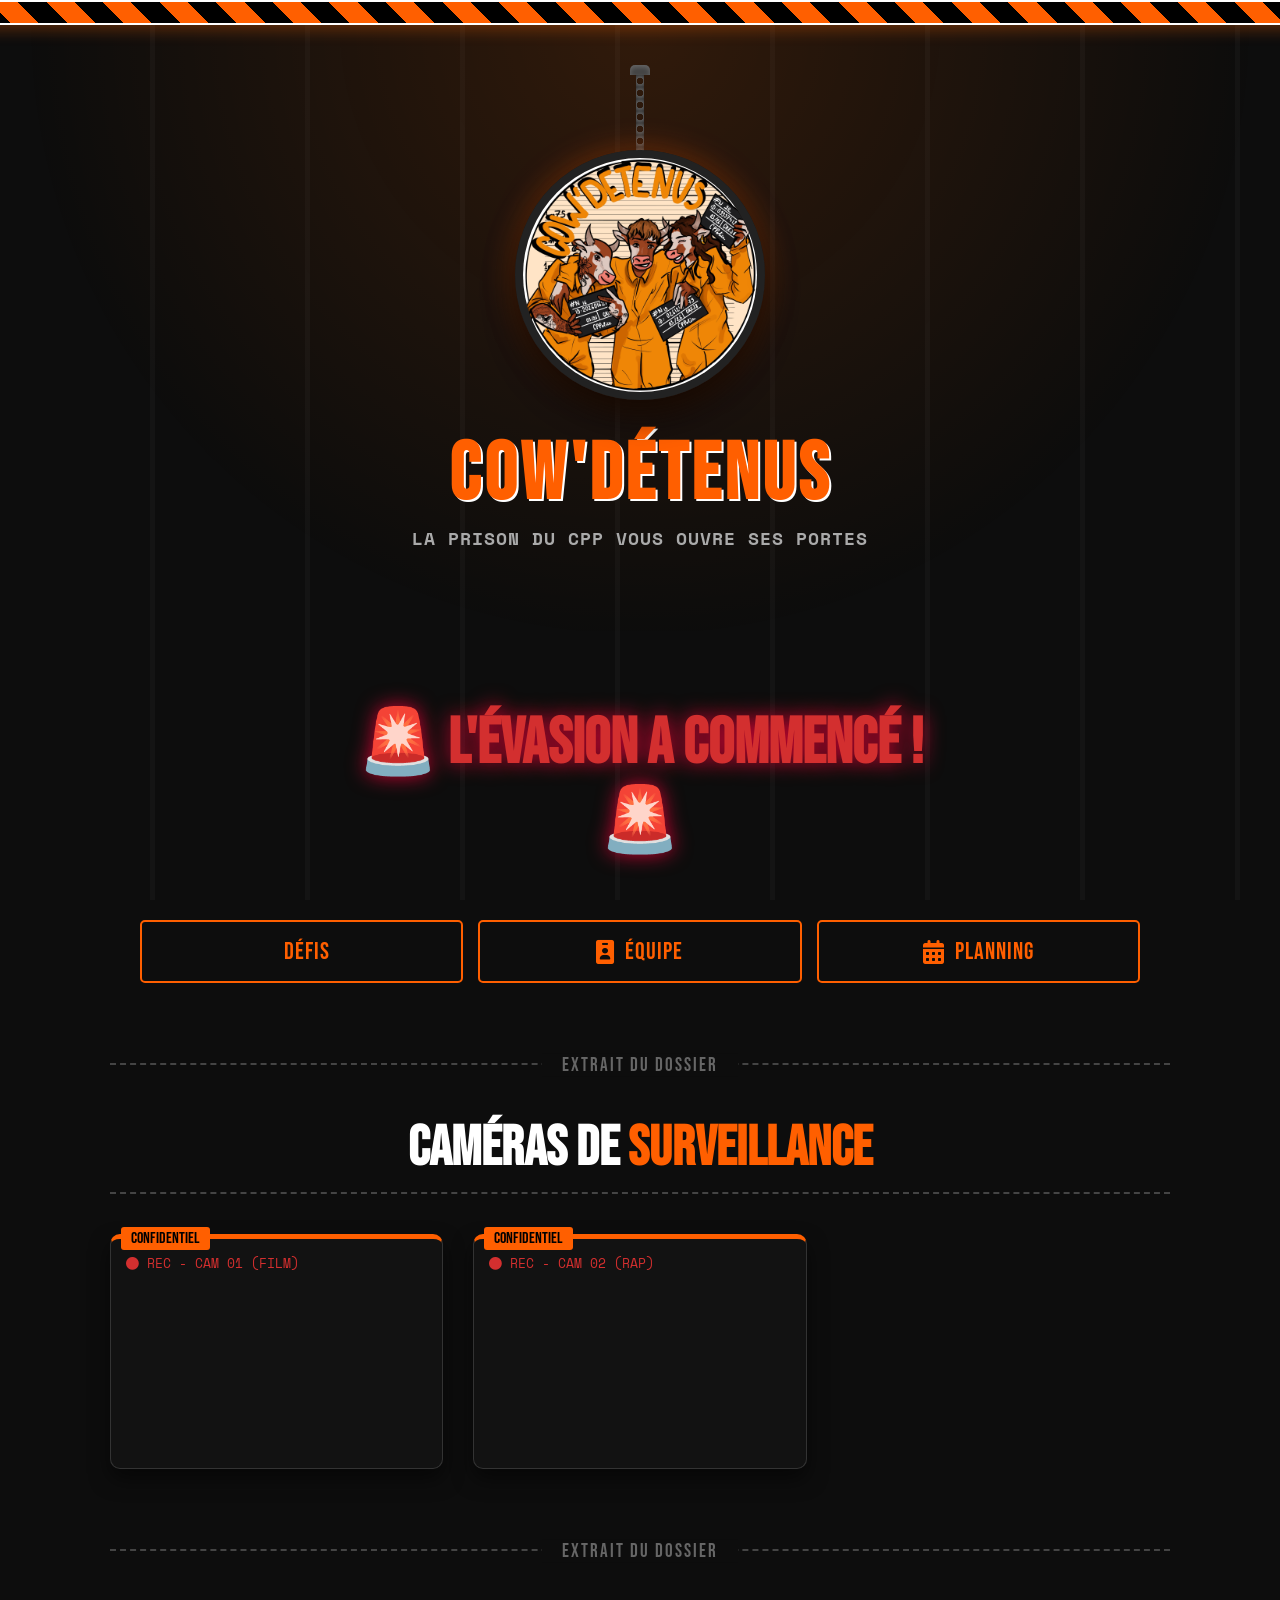
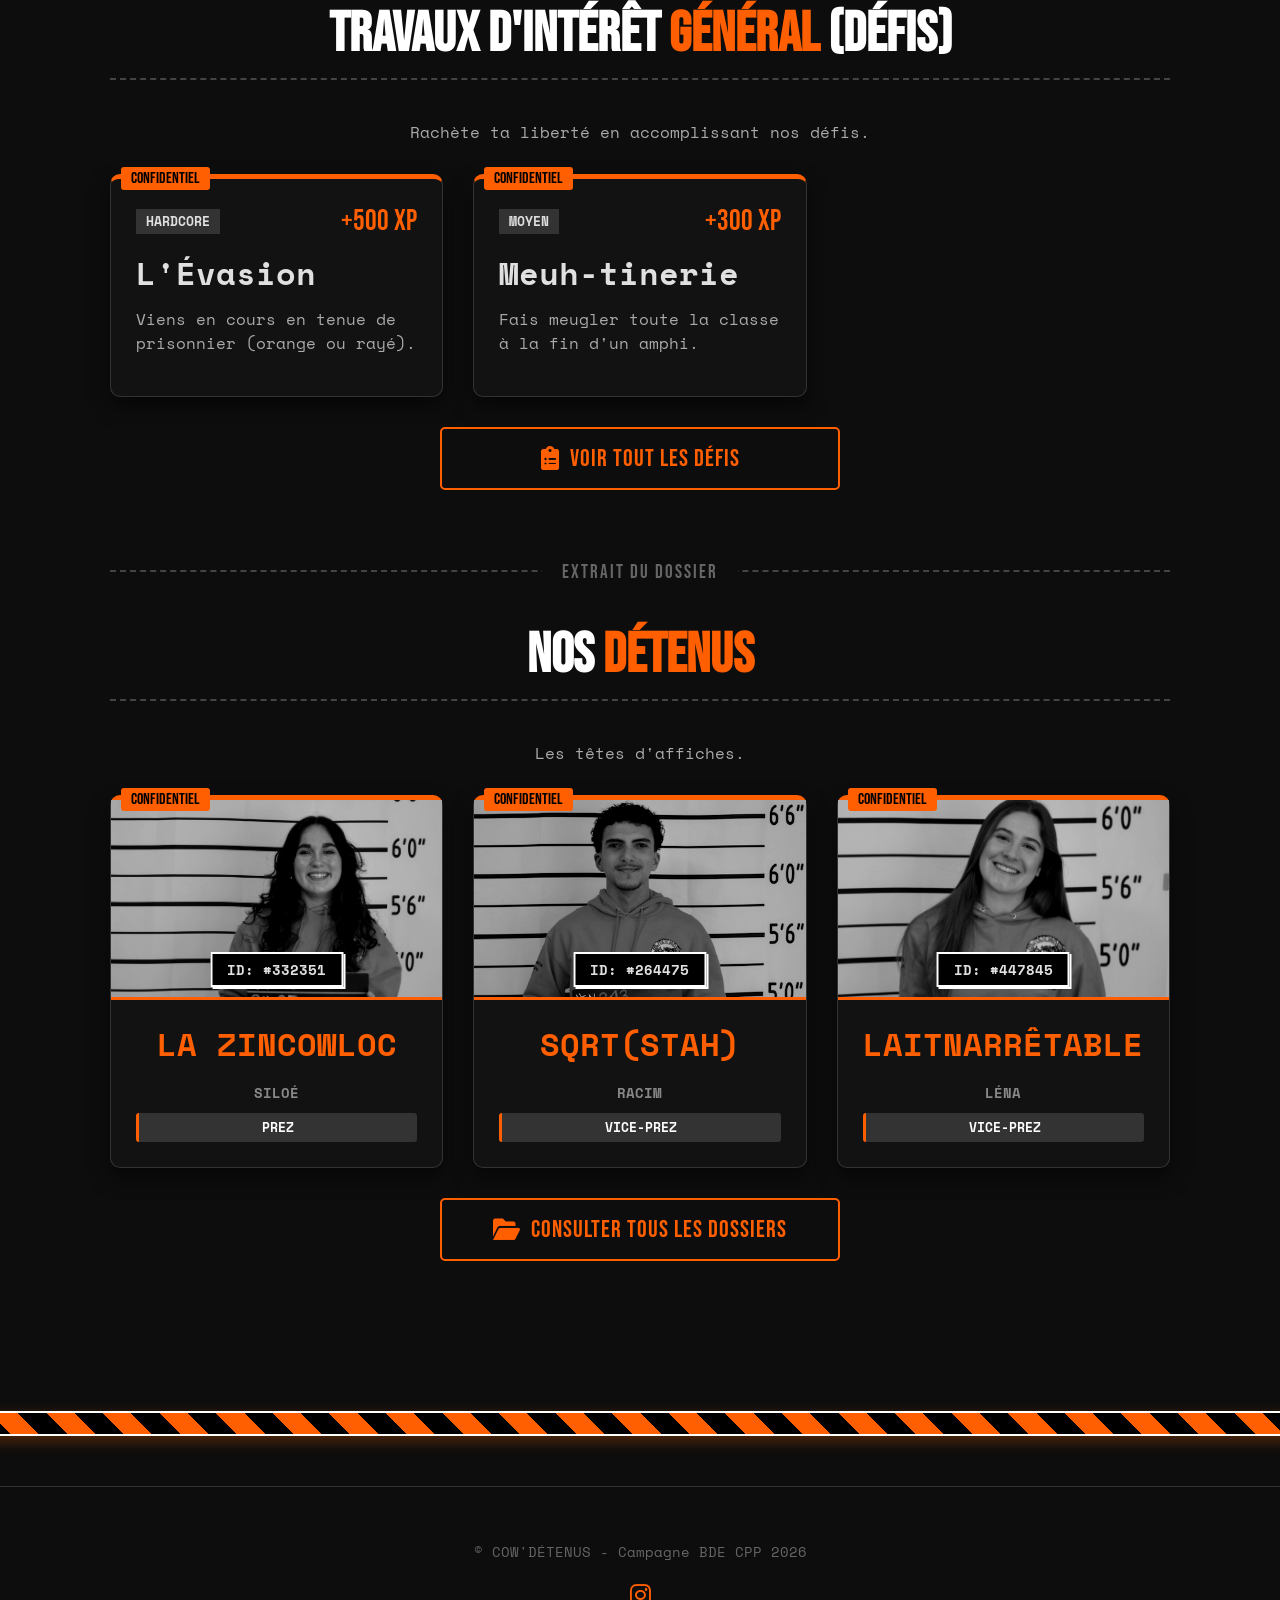
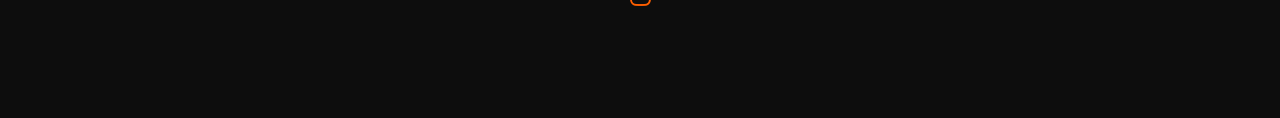
==== index.html @ 6e6df72a "init: first commit" ====
<!DOCTYPE html>
<html lang="fr">
<head>
    <meta charset="UTF-8">
    <meta name="viewport" content="width=device-width, initial-scale=1.0">
    <title>QCow'Détenus - QG Central</title>
    <link rel="stylesheet" href="style.css">
    <script src="donnees.js"></script>
    <link rel="stylesheet" href="https://cdnjs.cloudflare.com/ajax/libs/font-awesome/6.0.0/css/all.min.css">
    
    <style>
        /* CORRECTION : L'encadré et l'espacement */
        .section-preview { 
            margin: clamp(40px, 8vw, 80px) 0; 
            padding-top: 50px; /* Laisse de l'espace sous la bordure pour le titre */
            border-top: 2px dashed #444; 
            position: relative; 
        }
        .section-preview h2 {
            margin-top: 0; /* Empêche le titre de remonter sur le label */
        }
        .section-preview::before {
            content: "EXTRAIT DU DOSSIER"; 
            position: absolute; 
            top: 0;
            left: 50%; 
            transform: translate(-50%, -50%);
            background: var(--dark-bg); /* Utilise le fond global pour effacer la ligne derrière */
            padding: 0 20px; 
            color: #666;
            font-family: var(--font-title); 
            font-size: clamp(1rem, 3vw, 1.2rem); 
            letter-spacing: 2px; 
            white-space: nowrap;
            z-index: 5;
        }

        .btn-center { text-align: center; margin-top: 30px; }
        
        .mugshot-mini {
            height: 200px; position: relative; background-color: #222; overflow: hidden;
            background-image: repeating-linear-gradient(0deg, transparent, transparent 39px, #444 39px, #444 40px);
            border-bottom: 3px solid var(--prison-orange); margin: -25px -25px 20px -25px; width: calc(100% + 50px);
        }

        .countdown-container { 
            margin: 20px auto 50px auto; 
            max-width: 600px; 
            text-align: center; 
        }
        .countdown-title { 
            font-family: var(--font-title); 
            color: white; 
            font-size: clamp(1.5rem, 4vw, 2rem); 
            margin-bottom: 15px; 
            letter-spacing: 2px; 
        }
        .countdown-timer { 
            display: flex; 
            justify-content: center; 
            gap: clamp(10px, 3vw, 20px); 
            flex-wrap: wrap; 
        }
        .timer-block {
            background: var(--card-bg); 
            border: 2px dashed var(--prison-orange);
            border-radius: 5px; 
            padding: 15px; 
            min-width: clamp(70px, 15vw, 90px);
            box-shadow: 0 5px 15px rgba(0,0,0,0.8), inset 0 0 15px rgba(255, 95, 0, 0.1);
        }
        .timer-number { 
            font-family: var(--font-data); 
            font-weight: 700; 
            font-size: clamp(1.8rem, 5vw, 2.5rem); 
            color: var(--prison-orange); 
            display: block; 
            line-height: 1; 
            margin-bottom: 5px;
            text-shadow: 0 0 10px rgba(255, 95, 0, 0.5);
        }
        .timer-label { 
            font-size: 0.8rem; 
            color: #888; 
            text-transform: uppercase; 
            font-weight: bold; 
            font-family: var(--font-body); 
            letter-spacing: 1px;
        }
    </style>
</head>
<body>
    <div class="police-tape"></div>
    <header>
        <button id="burger-btn" class="burger-btn" onclick="toggleMenu()">
            <i class="fas fa-bars"></i>
        </button>

        <div class="pendulum-container">
            <div class="pendulum-chain"></div>
            <img src="assets/image0.jpeg" alt="Cow'Détenus" class="logo-img" onerror="this.src='https://via.placeholder.com/200x200/ff6600/000?text=COW'">
        </div>

        <h1>COW'DÉTENUS</h1>
        <p class="subtitle">La prison du CPP vous ouvre ses portes</p>
    </header>

    <nav id="mobile-menu" class="mobile-menu">
        <a href="defis.html" class="btn" onclick="toggleMenu()"><i class="fas fa-handcuffs"></i> Défis</a>
        <a href="equipage.html" class="btn" onclick="toggleMenu()"><i class="fas fa-id-badge"></i> La liste</a>
        <a href="planning.html" class="btn" onclick="toggleMenu()"><i class="fas fa-calendar-alt"></i> Planning</a>
    </nav>

    <div class="container">
        
        <div class="countdown-container">
            <div class="countdown-title">ÉVASION MINP PRÉVUE DANS :</div>
            <div class="countdown-timer" id="timer">
                <div class="timer-block">
                    <span class="timer-number" id="days">00</span>
                    <span class="timer-label">Jours</span>
                </div>
                <div class="timer-block">
                    <span class="timer-number" id="hours">00</span>
                    <span class="timer-label">Heures</span>
                </div>
                <div class="timer-block">
                    <span class="timer-number" id="minutes">00</span>
                    <span class="timer-label">Min</span>
                </div>
                <div class="timer-block">
                    <span class="timer-number" id="seconds">00</span>
                    <span class="timer-label">Sec</span>
                </div>
            </div>
        </div>

        <div class="nav-grid">
            <a href="defis.html" class="btn"><i class="fas fa-handcuffs"></i> Défis</a>
            <a href="equipage.html" class="btn"><i class="fas fa-id-badge"></i> Équipe</a>
            <a href="planning.html" class="btn"><i class="fas fa-calendar-alt"></i> Planning</a>
        </div>

        <section class="section-preview">
            <h2>Caméras de <span>Surveillance</span></h2>
            <div class="grid-layout">
                <div class="card" style="padding: 15px;">
                    <div style="font-family: var(--font-data); color: var(--siren-red); font-size: 0.8rem; margin-bottom: 10px;">
                        <i class="fas fa-circle siren-effect"></i> REC - CAM 01 (FILM)
                    </div>
                    <div class="video-container">
                        <iframe src="https://www.youtube.com/embed/lfdKB0hzyBM" frameborder="0" allowfullscreen></iframe>
                    </div>
                </div>
                <div class="card" style="padding: 15px;">
                    <div style="font-family: var(--font-data); color: var(--siren-red); font-size: 0.8rem; margin-bottom: 10px;">
                        <i class="fas fa-circle siren-effect"></i> REC - CAM 02 (RAP)
                    </div>
                    <div class="video-container">
                        <iframe src="https://www.youtube.com/embed/NxNr322Lvf4" frameborder="0" allowfullscreen></iframe>
                    </div>
                </div>
            </div>
        </section>

        <section class="section-preview">
            <h2>Travaux d'Intérêt <span>Général</span> (Défis)</h2>
            <p style="text-align: center; color: #aaa; margin-bottom: 30px;">Rachète ta liberté en accomplissant nos défis.</p>
            <div class="grid-layout" id="preview-defis"></div>
            <div class="btn-center">
                <a href="defis.html" class="btn" style="max-width: 400px; margin: 0 auto;"><i class="fas fa-clipboard-list"></i> Voir tout les défis</a>
            </div>
        </section>

        <section class="section-preview">
            <h2>Nos <span>Détenus</span></h2>
            <p style="text-align: center; color: #aaa; margin-bottom: 30px;">Les têtes d'affiches.</p>
            <div class="grid-layout" id="preview-equipage" style="grid-template-columns: repeat(auto-fit, minmax(250px, 1fr));"></div>
            <div class="btn-center">
                <a href="equipage.html" class="btn" style="max-width: 400px; margin: 0 auto;"><i class="fas fa-folder-open"></i> Consulter tous les dossiers</a>
            </div>
        </section>
    </div>
    
    <div class="police-tape" style="margin-top: 50px;"></div>
    <footer>
        <p>© COW'DÉTENUS - Campagne BDE CPP 2026</p>
        <p style="margin-top: 15px;">
            <a href="https://www.instagram.com/les_cowdetenus" target="_blank" style="color: var(--prison-orange); font-size: 1.5rem; margin: 0 10px;"><i class="fab fa-instagram"></i></a>
        </p>
    </footer>

    <script>
        function toggleMenu() {
            const menu = document.getElementById('mobile-menu');
            const icon = document.getElementById('burger-btn').querySelector('i');
            
            menu.classList.toggle('open');
            
            if (menu.classList.contains('open')) {
                icon.classList.remove('fa-bars');
                icon.classList.add('fa-times');
                document.body.style.overflow = 'hidden';
            } else {
                icon.classList.remove('fa-times');
                icon.classList.add('fa-bars');
                document.body.style.overflow = 'auto';
            }
        }

        document.addEventListener("DOMContentLoaded", () => {
            
            const countDownDate = new Date("Mar 20, 2026 20:00:00").getTime();
            
            const countdownTimer = setInterval(function() {
                const now = new Date().getTime();
                const distance = countDownDate - now;

                const days = Math.floor(distance / (1000 * 60 * 60 * 24));
                const hours = Math.floor((distance % (1000 * 60 * 60 * 24)) / (1000 * 60 * 60));
                const minutes = Math.floor((distance % (1000 * 60 * 60)) / (1000 * 60));
                const seconds = Math.floor((distance % (1000 * 60)) / 1000);

                document.getElementById("days").innerText = days < 10 ? "0" + days : days;
                document.getElementById("hours").innerText = hours < 10 ? "0" + hours : hours;
                document.getElementById("minutes").innerText = minutes < 10 ? "0" + minutes : minutes;
                document.getElementById("seconds").innerText = seconds < 10 ? "0" + seconds : seconds;

                if (distance < 0) {
                    clearInterval(countdownTimer);
                    document.querySelector(".countdown-container").innerHTML = `
                        <h2 style='color:var(--siren-red); font-size:clamp(2rem, 6vw, 4rem); text-shadow: 0 0 20px rgba(255,0,60,0.8); border:none;' class='siren-effect'>
                            🚨 L'ÉVASION A COMMENCÉ ! 🚨
                        </h2>
                    `;
                }
            }, 1000);

            // Suppression du chargement des SOS

            const defisContainer = document.getElementById('preview-defis');
            if(SITE_DATA && SITE_DATA.defis) {
                SITE_DATA.defis.slice(0, 2).forEach(defi => {
                    defisContainer.innerHTML += `
                        <div class="card">
                            <div style="display:flex; justify-content:space-between; align-items:center; margin-bottom: 10px;">
                                <span style="background:#333; padding:3px 10px; font-weight:bold; font-size:0.8rem; text-transform:uppercase;">${defi.categorie}</span>
                                <span style="color:var(--prison-orange); font-family:var(--font-title); font-size:1.8rem;">+${defi.points} XP</span>
                            </div>
                            <h3 style="font-size: clamp(1.5rem, 5vw, 2rem); margin:0 0 10px 0;">${defi.titre}</h3>
                            <p style="flex-grow:1; color:#aaa; margin-top:0; font-size: clamp(0.8rem, 3vw, 1rem);">${defi.desc}</p>
                        </div>`;
                });
            }

            const equipageContainer = document.getElementById('preview-equipage');
            if(SITE_DATA && SITE_DATA.equipage) {
                SITE_DATA.equipage.slice(0, 3).forEach(inmate => {
                    const ecrouId = Math.floor(100000 + Math.random() * 900000); 
                    equipageContainer.innerHTML += `
                        <div class="card" style="text-align:center;">
                            <div class="mugshot-mini">
                                <img src="${inmate.img}" style="width: 100%; height: 100%; object-fit: cover; object-position: center; filter: grayscale(100%) contrast(1.2);" onerror="this.src='https://via.placeholder.com/300x300/333/666?text=NO+PHOTO'">
                                <div style="position: absolute; bottom: 10px; left: 50%; transform: translateX(-50%); background: #000; border: 2px solid #fff; padding: 5px 15px; font-family: var(--font-data); font-size: 0.9rem; font-weight: bold; box-shadow: 2px 2px 0 #fff; white-space: nowrap;">ID: #${ecrouId}</div>
                            </div>
                            <h3 style="margin:0; font-size: clamp(1.5rem, 5vw, 2rem); color:var(--prison-orange);">${inmate.pseudo}</h3>
                            <p style="color: #888; font-weight: bold; margin-bottom: 10px; font-size: 0.9rem; text-transform: uppercase;">${inmate.nom}</p>
                            <span style="display: inline-block; background: #333; color: white; padding: 5px 15px; border-radius: 3px; font-size: 0.8rem; font-weight: 900; border-left: 3px solid var(--prison-orange); text-transform: uppercase;">${inmate.role}</span>
                        </div>`;
                });
            }
        });
    </script>
</body>
</html>
---- style.css ----
@import url('https://fonts.googleapis.com/css2?family=Bebas+Neue&family=Space+Mono:ital,wght@0,400;0,700;1,400&display=swap');

:root {
    --prison-orange: #FF5F00;
    --prison-dark: #1a1a1a;
    --prison-orange-glow: rgba(255, 95, 0, 0.4);
    --siren-red: #d32f2f;
    --dark-bg: #0d0d0d;
    --card-bg: rgba(20, 20, 20, 0.85);
    --text-main: #e0e0e0;
    --text-muted: #aaaaaa;
    --font-title: 'Bebas Neue', sans-serif;
    --font-data: 'Space Mono', monospace;
}

* { box-sizing: border-box; }
::selection { background: var(--prison-orange); color: black; }

body {
    margin: 0; padding: 0;
    background-color: var(--dark-bg);
    color: var(--text-main);
    font-family: var(--font-data);
    overflow-x: hidden;
    min-height: 100vh;
    padding-bottom: 50px;
}

body::after {
    content: ""; position: fixed; top: 0; left: 0; width: 100%; height: 100%;
    background-image: repeating-linear-gradient(90deg, transparent, transparent 150px, rgba(255,255,255,0.03) 150px, rgba(255,255,255,0.03) 155px);
    z-index: -2; pointer-events: none;
}

.police-tape {
    background: repeating-linear-gradient(45deg, #000, #000 20px, var(--prison-orange) 20px, var(--prison-orange) 40px);
    height: clamp(15px, 3vw, 25px); width: 200%;
    position: relative; left: -50%;
    border-top: 2px solid #fff; border-bottom: 2px solid #fff;
    animation: tape-scroll 4s linear infinite;
    z-index: 50;
    box-shadow: 0 5px 15px rgba(255, 102, 0, 0.3);
}
@keyframes tape-scroll { 100% { transform: translateX(56px); } }

/* --- HEADER --- */
header {
    text-align: center; 
    padding: clamp(20px, 5vw, 50px) 20px;
    background: radial-gradient(circle at 50% 0%, rgba(255, 102, 0, 0.15) 0%, transparent 70%);
}

/* --- ANIMATION PENDULE (BOULET DE PRISONNIER) --- */
.pendulum-container {
    /* Le conteneur global qui va balancer */
    display: inline-flex;
    flex-direction: column;
    align-items: center;
    /* L'axe de rotation est tout en haut au centre (là où la chaîne est attachée au "plafond") */
    transform-origin: top center;
    animation: swing 4s ease-in-out infinite alternate;
    margin-bottom: 20px;
}

/* La chaîne du boulet */
.pendulum-chain {
    width: 8px;
    height: 80px; /* Longueur de la chaîne */
    /* Motif pour simuler les maillons d'une chaîne sombre */
    background-image: radial-gradient(circle at 50% 50%, transparent 40%, #555 50%, #333 100%);
    background-size: 8px 12px;
    background-repeat: repeat-y;
    position: relative;
    z-index: 1;
}

/* L'attache métallique au plafond */
.pendulum-chain::before {
    content: "";
    position: absolute;
    top: -10px;
    left: 50%;
    transform: translateX(-50%);
    width: 20px;
    height: 10px;
    background: #444;
    border-radius: 5px 5px 0 0;
    box-shadow: inset 0 2px 5px rgba(255,255,255,0.2);
}

/* Le Logo (Le Boulet) */
.logo-img {
    width: clamp(150px, 40vw, 250px); 
    border-radius: 50%; 
    /* Bordure épaisse style métal lourd / boulet */
    border: 8px solid #222;
    box-shadow: 
        inset 0 0 20px rgba(0,0,0,0.8), /* Ombre interne pour l'effet sphère */
        0 15px 30px rgba(0,0,0,0.8),    /* Ombre portée au sol */
        0 0 30px rgba(255, 95, 0, 0.4); /* Glow orange */
    /* On annule l'ancienne animation slow-spin si elle y était */
    animation: none; 
    margin-top: -5px; /* Pour lier visuellement la chaîne au boulet */
    z-index: 2;
    position: relative;
}

/* L'anneau d'attache sur le boulet */
.logo-img::before {
    content: "";
    position: absolute;
    top: -15px;
    left: 50%;
    transform: translateX(-50%);
    width: 30px;
    height: 20px;
    border: 5px solid #333;
    border-radius: 50% 50% 0 0;
    z-index: -1;
}

/* L'animation de balancier */
@keyframes swing {
    0% { transform: rotate(15deg); }
    100% { transform: rotate(-15deg); }
}

@keyframes slow-spin { 100% { transform: rotate(360deg); } }

/* Typographie fluide */
h1 {
    font-family: var(--font-title); 
    font-size: clamp(3rem, 10vw, 5rem); 
    margin: 15px 0 0 0;
    color: var(--prison-orange); letter-spacing: clamp(1px, 2vw, 4px);
    text-shadow: 2px 2px 0 #fff;
    line-height: 1;
}
.subtitle { 
    font-size: clamp(0.8rem, 3vw, 1.1rem); 
    font-weight: 700; margin-top: 10px; margin-bottom: 30px; 
    color: var(--text-muted); text-transform: uppercase; letter-spacing: 1px;
}
h2 {
    font-family: var(--font-title); 
    font-size: clamp(2rem, 8vw, 3.5rem); 
    text-align: center;
    color: #fff; border-bottom: 2px dashed #444; padding-bottom: 10px; margin-bottom: clamp(20px, 5vw, 40px);
}
h2 span { color: var(--prison-orange); }

.container { max-width: 1100px; margin: 0 auto; padding: 20px; width: 100%; }

/* --- BOUTONS --- */
.btn {
    display: flex; align-items: center; justify-content: center; gap: 10px;
    padding: clamp(10px, 2vw, 15px) clamp(15px, 3vw, 30px);
    background: transparent; color: var(--prison-orange);
    font-family: var(--font-title); 
    font-size: clamp(1.2rem, 4vw, 1.5rem); 
    letter-spacing: 1px; text-decoration: none; 
    border: 2px solid var(--prison-orange); border-radius: 5px; 
    transition: 0.3s; cursor: pointer; text-align: center;
    position: relative; overflow: hidden;
    width: 100%;
}
.btn::before {
    content: ""; position: absolute; top: 0; left: -100%; width: 100%; height: 100%;
    background: var(--prison-orange); transition: 0.3s; z-index: -1;
}
.btn:hover::before { left: 0; }
.btn:hover { color: #000; box-shadow: 0 0 20px var(--prison-orange); transform: translateY(-3px); }

/* --- GRILLES ET CARTES --- */
.grid-layout { 
    display: grid; 
    grid-template-columns: repeat(auto-fill, minmax(280px, 1fr)); 
    gap: clamp(15px, 4vw, 30px); 
}

/* Grille spécifique pour les 4 boutons du menu principal */
.nav-grid {
    display: grid;
    grid-template-columns: repeat(3, 1fr); /* 3 colonnes sur PC */
    gap: 15px;
    margin: clamp(20px, 5vw, 50px) auto; /* Le "auto" permet de centrer la grille */
    max-width: 1000px;
}

.card {
    background: var(--card-bg);
    border: 1px solid #333; border-top: 5px solid var(--prison-orange);
    border-radius: 10px; padding: clamp(15px, 4vw, 25px);
    backdrop-filter: blur(10px); transition: 0.3s; position: relative;
    box-shadow: 0 10px 20px rgba(0,0,0,0.5);
    display: flex; flex-direction: column;
}
.card::before {
    content: "CONFIDENTIEL"; position: absolute; top: -12px; left: 10px;
    background: var(--prison-orange); color: #000; font-family: var(--font-title);
    padding: 2px 10px; font-size: clamp(0.8rem, 2vw, 1rem); border-radius: 3px; z-index: 10;
}
.card:hover { transform: translateY(-5px); border-color: var(--prison-orange); box-shadow: 0 10px 30px rgba(255, 102, 0, 0.2); }

/* Tags statuts */
.status-badge {
    position: absolute; top: 15px; right: 15px; padding: 5px 10px;
    font-family: var(--font-title); font-size: clamp(0.9rem, 3vw, 1.2rem); letter-spacing: 1px; z-index: 5;
}
.bg-payant { background: #fff; color: #000; }
.bg-gratuit { background: var(--prison-orange); color: #000; }
.bg-rupture { background: var(--siren-red); color: #fff; transform: rotate(15deg); border: 2px solid #fff; }

.siren-effect { animation: siren 1s infinite alternate; }
@keyframes siren { from { box-shadow: 0 0 10px rgba(255,0,60,0.2); } to { box-shadow: 0 0 30px rgba(255,0,60,0.8); border-color: var(--siren-red); } }

footer {
    text-align: center; padding: clamp(20px, 5vw, 40px); background-color: var(--dark-bg);
    font-size: 0.9rem; color: #666; margin-top: 50px; border-top: 1px solid #333;
}

.video-container {
    position: relative; padding-bottom: 56.25%; height: 0; overflow: hidden; border-radius: 5px;
}
.video-container iframe {
    position: absolute; top: 0; left: 0; width: 100%; height: 100%;
}

/* --- MENU MOBILE BURGER --- */
.burger-btn {
    display: none;
    position: absolute;
    top: 20px;
    right: 20px;
    background: var(--card-bg);
    color: var(--prison-orange);
    border: 2px solid var(--prison-orange);
    font-size: 1.5rem;
    padding: 8px 12px;
    border-radius: 5px;
    cursor: pointer;
    z-index: 1001; /* Toujours au-dessus du menu */
}

.mobile-menu {
    display: none;
}

@media (max-width: 768px) {
    /* Masquer la grille normale sur mobile */
    .nav-grid { display: none; }
    
    /* Afficher le bouton burger */
    .burger-btn { display: block; }
    
    /* Style du menu overlay plein écran */
    .mobile-menu {
        display: flex;
        position: fixed;
        top: 0; left: 0; width: 100%; height: 100vh;
        background: rgba(10, 10, 10, 0.95);
        backdrop-filter: blur(10px);
        flex-direction: column;
        align-items: center;
        justify-content: center;
        gap: 20px;
        z-index: 1000;
        transform: translateY(-100%);
        transition: transform 0.3s ease-in-out;
    }
    
    /* Classe ajoutée en JS pour ouvrir le menu */
    .mobile-menu.open {
        transform: translateY(0);
    }
    
    .mobile-menu .btn {
        width: 80%;
        max-width: 300px;
        font-size: 1.5rem;
        padding: 15px;
    }
}
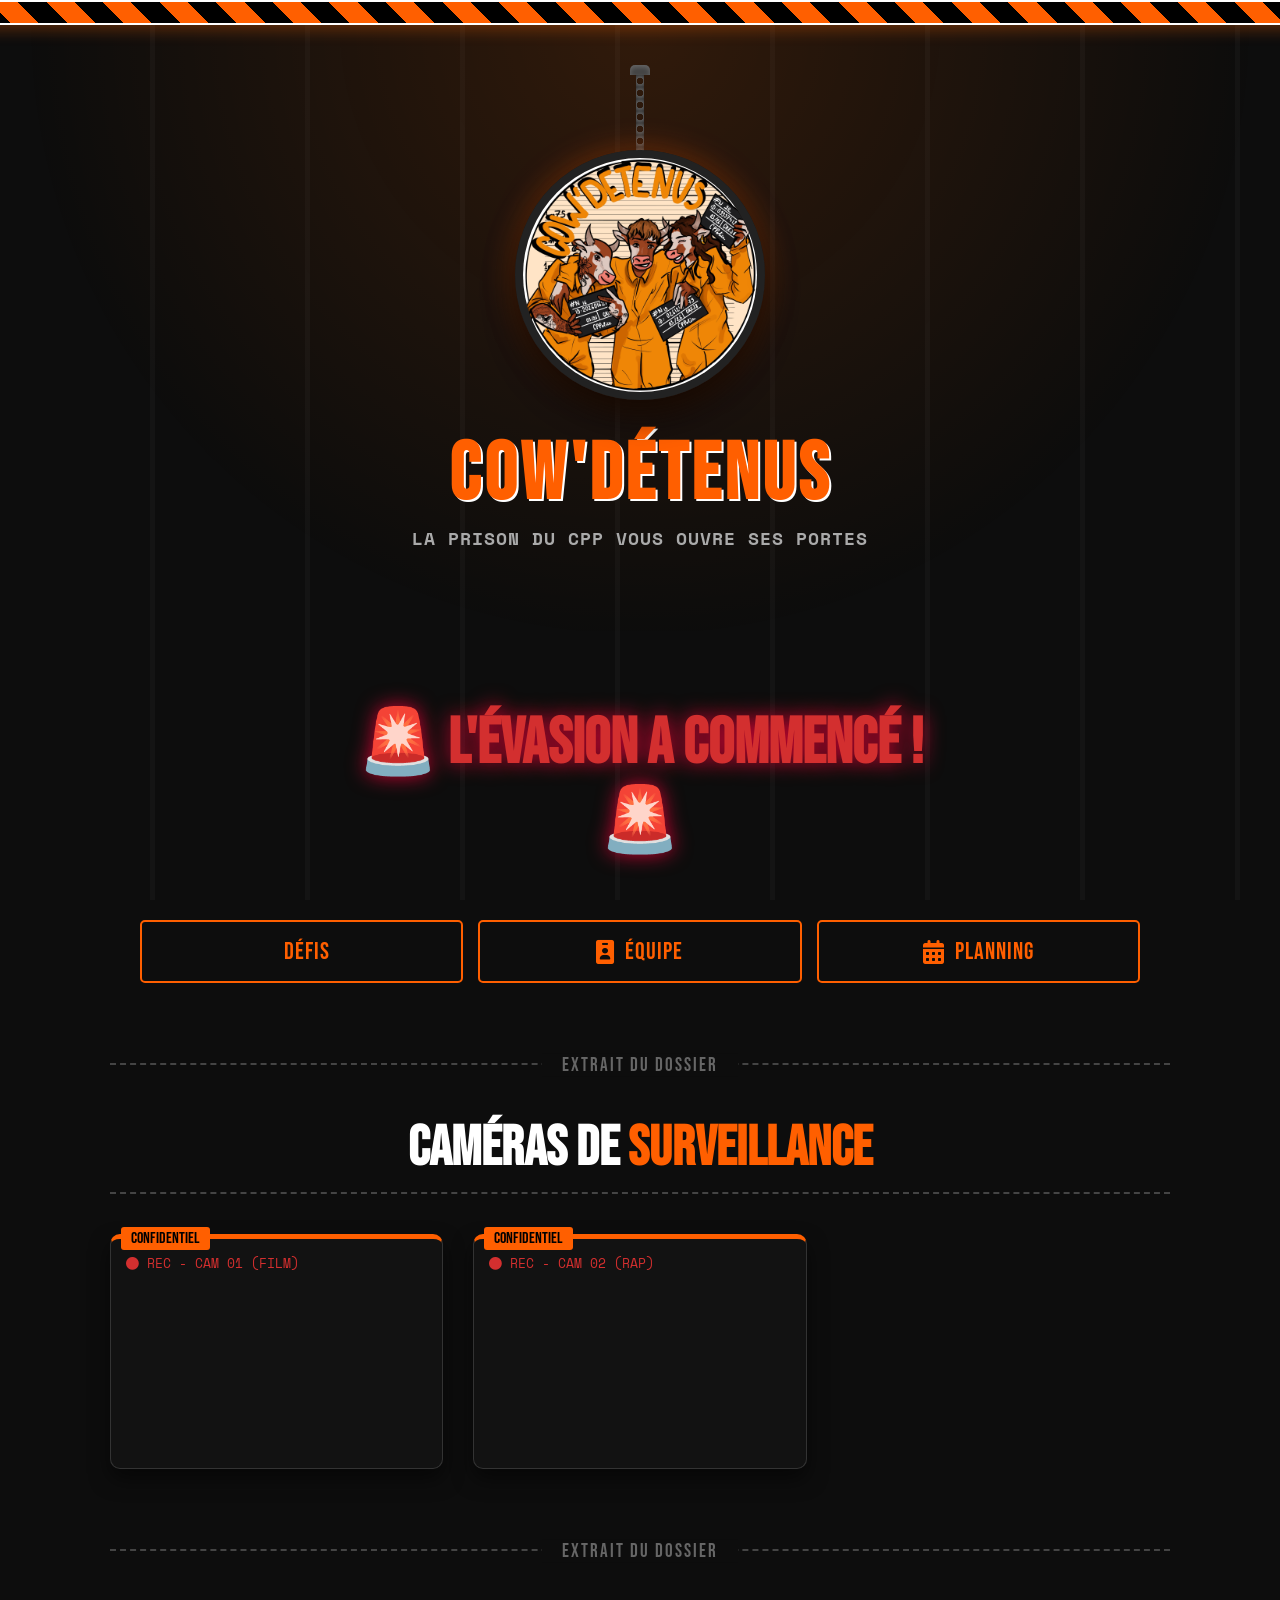
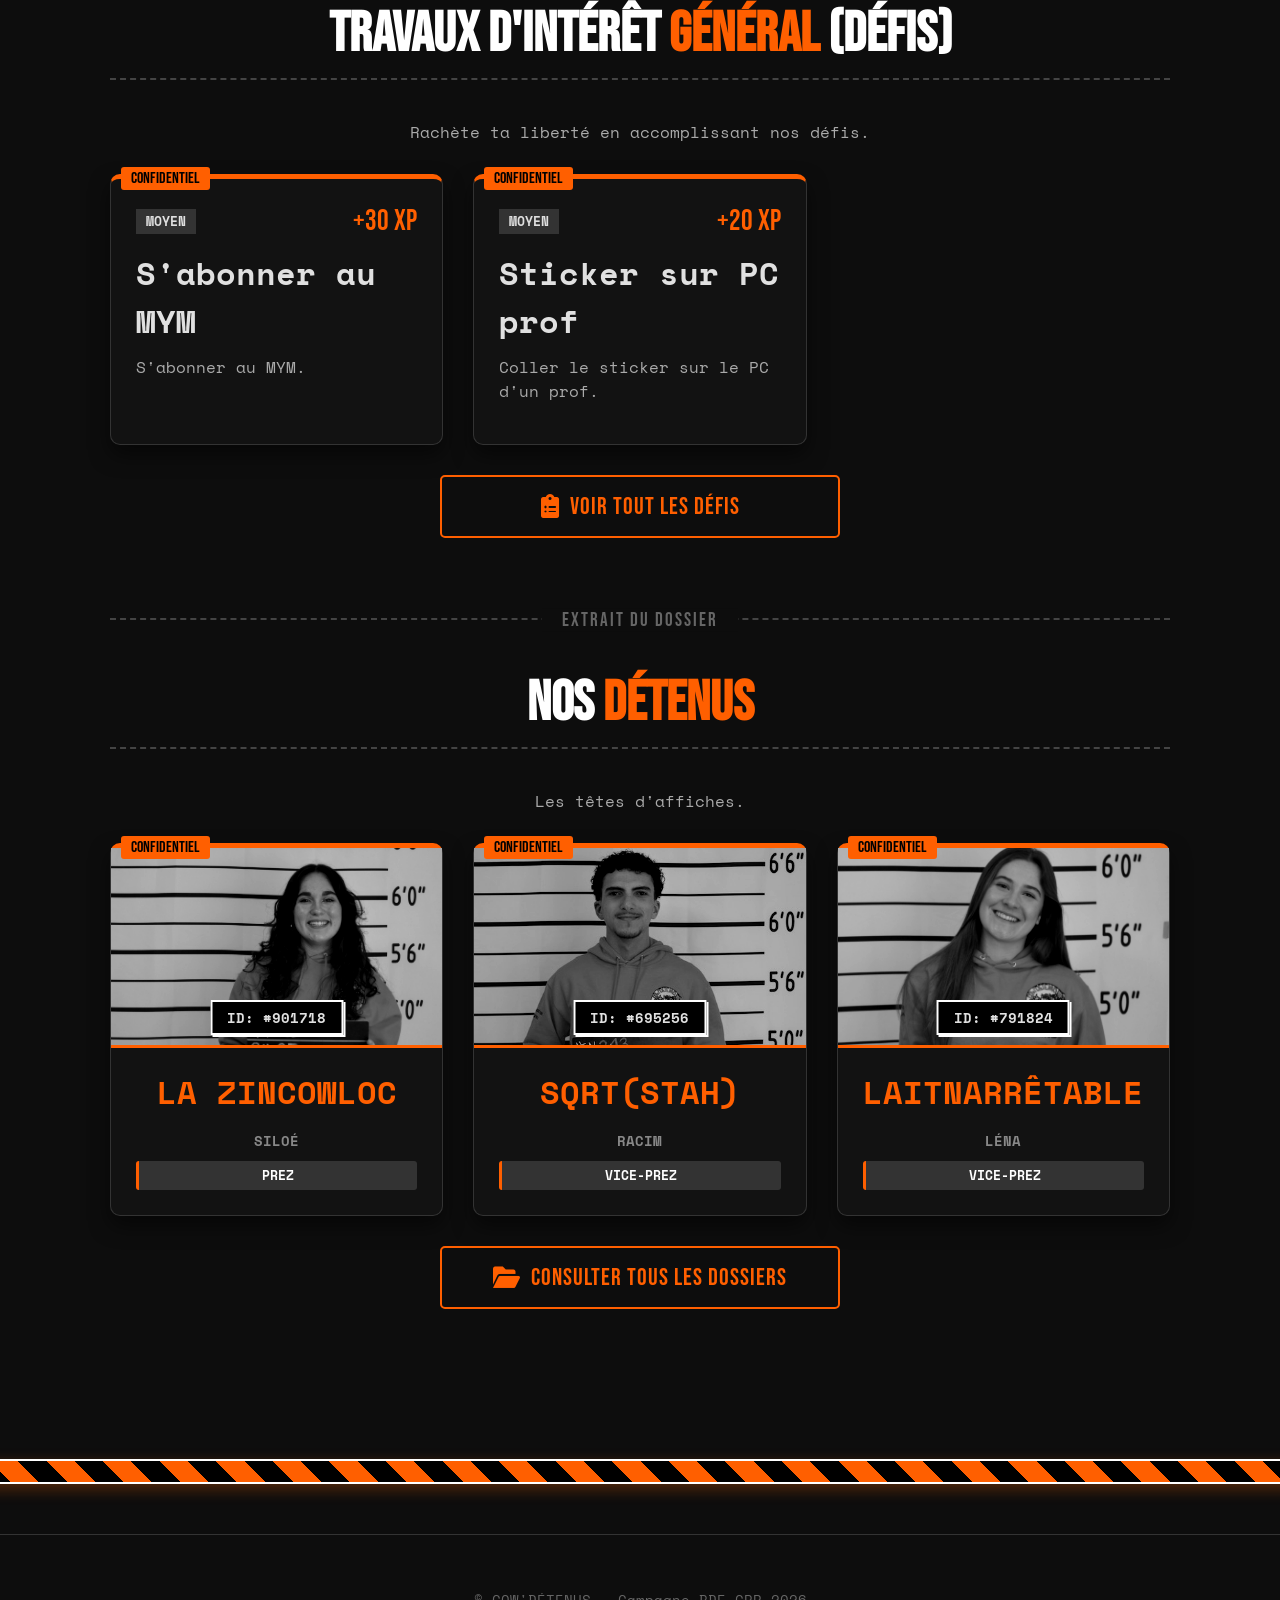
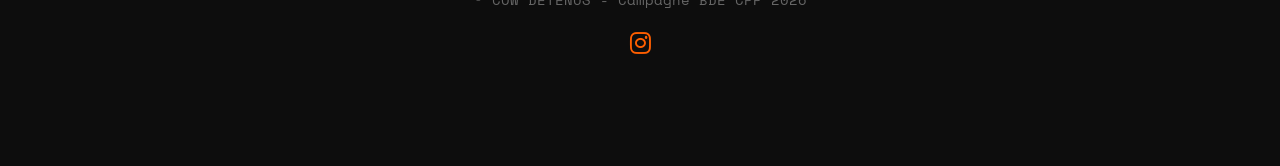
==== commit 80e7b69a: "feat : add real defis and description + add scroll for description" ====
--- a/index.html
+++ b/index.html
@@ -9,15 +9,14 @@
     <link rel="stylesheet" href="https://cdnjs.cloudflare.com/ajax/libs/font-awesome/6.0.0/css/all.min.css">
     
     <style>
-        /* CORRECTION : L'encadré et l'espacement */
         .section-preview { 
             margin: clamp(40px, 8vw, 80px) 0; 
-            padding-top: 50px; /* Laisse de l'espace sous la bordure pour le titre */
+            padding-top: 50px;
             border-top: 2px dashed #444; 
             position: relative; 
         }
         .section-preview h2 {
-            margin-top: 0; /* Empêche le titre de remonter sur le label */
+            margin-top: 0;
         }
         .section-preview::before {
             content: "EXTRAIT DU DOSSIER"; 
@@ -25,7 +24,7 @@
             top: 0;
             left: 50%; 
             transform: translate(-50%, -50%);
-            background: var(--dark-bg); /* Utilise le fond global pour effacer la ligne derrière */
+            background: var(--dark-bg); 
             padding: 0 20px; 
             color: #666;
             font-family: var(--font-title); 
@@ -236,7 +235,6 @@
                 }
             }, 1000);
 
-            // Suppression du chargement des SOS
 
             const defisContainer = document.getElementById('preview-defis');
             if(SITE_DATA && SITE_DATA.defis) {
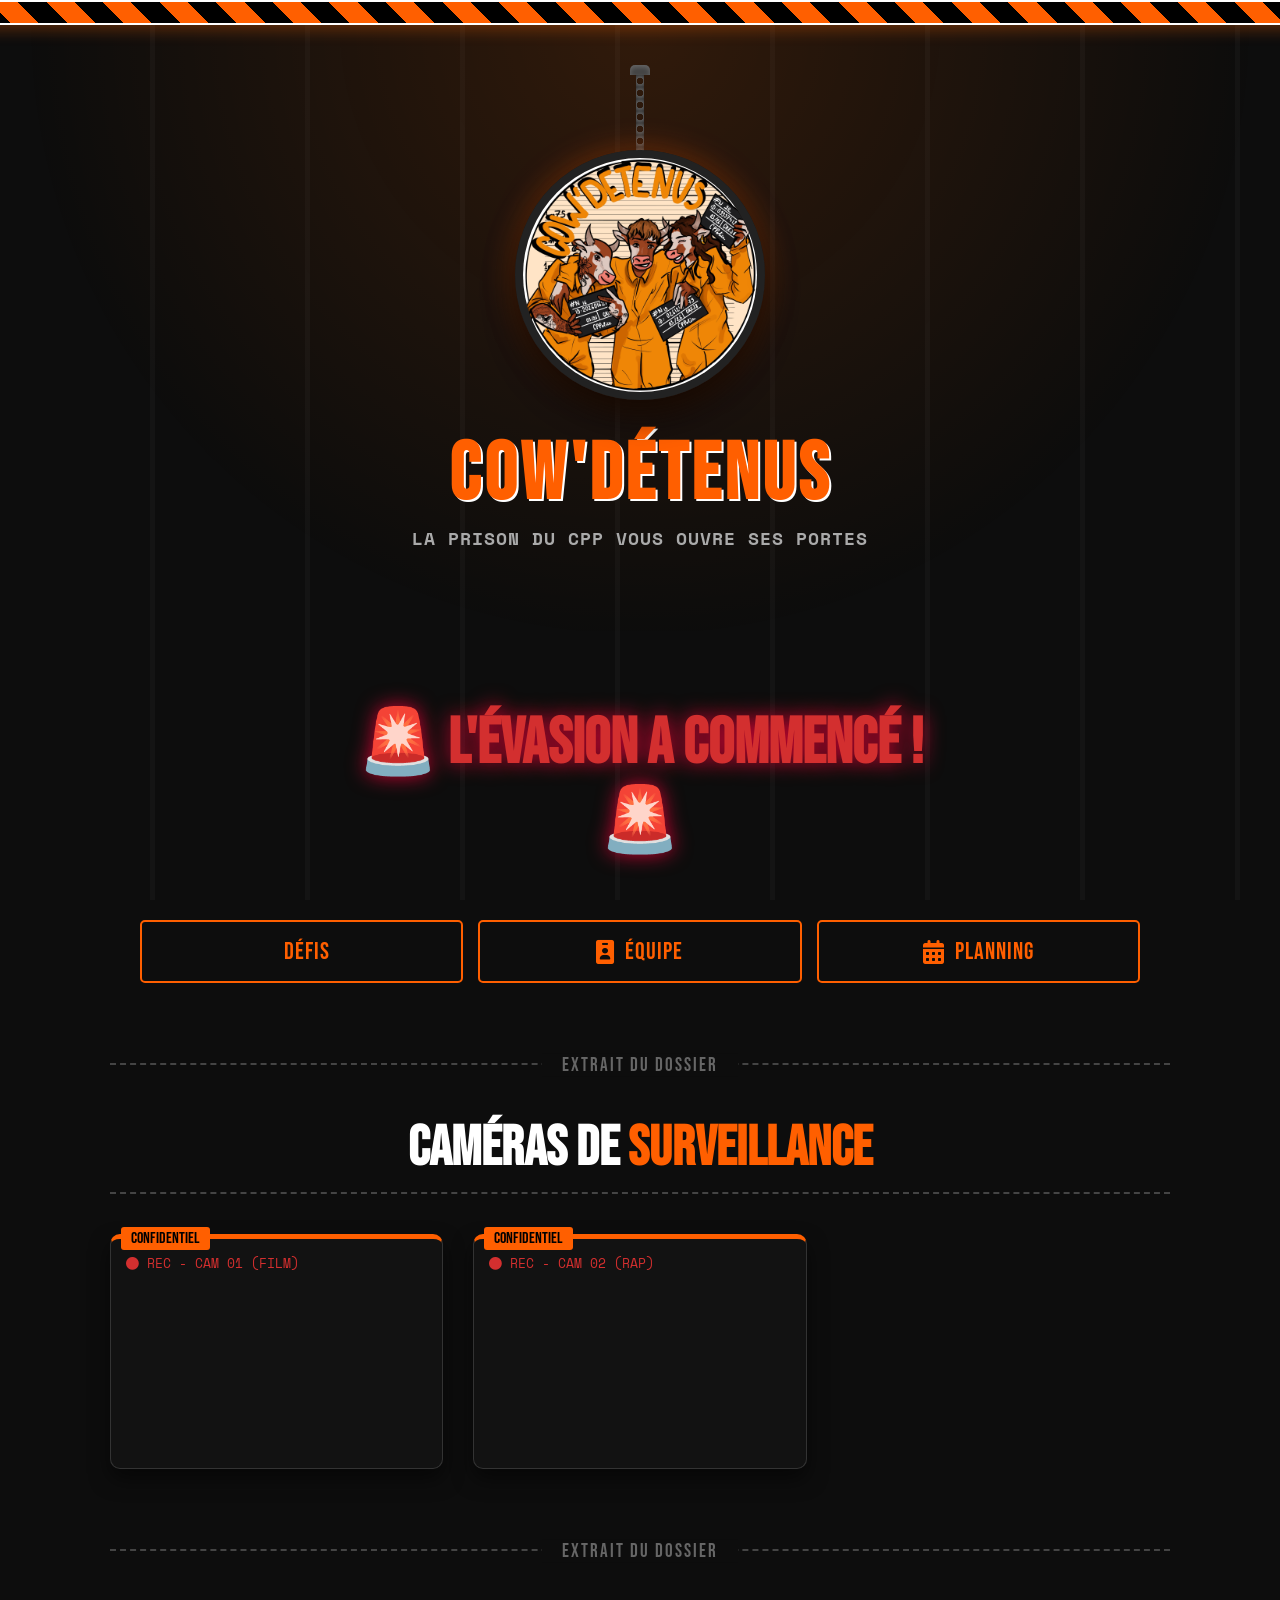
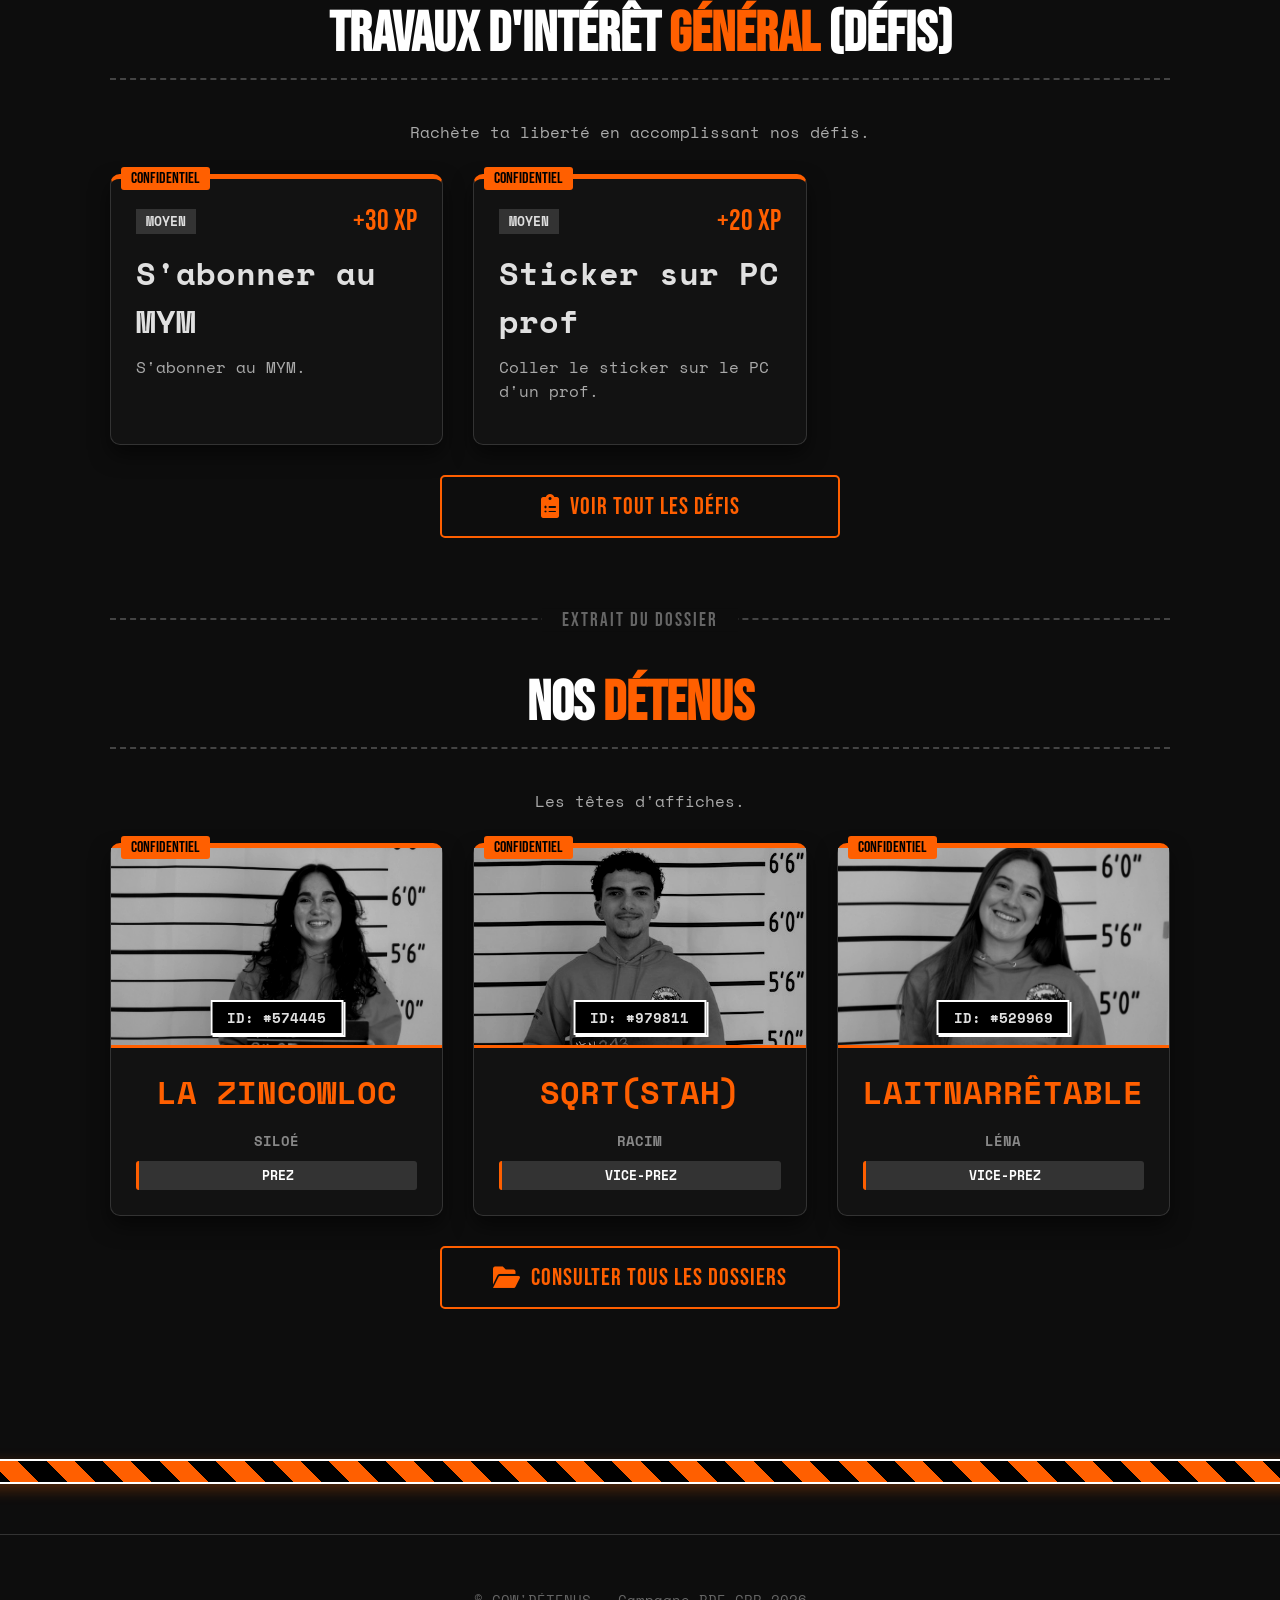
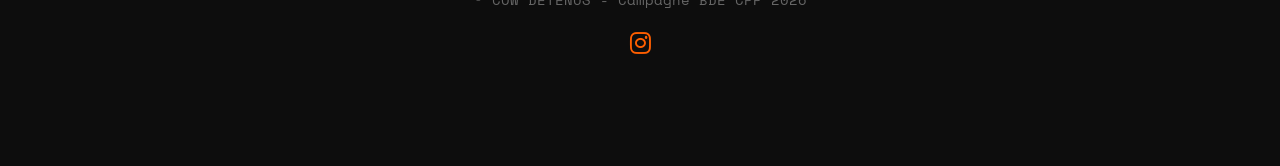
==== commit 711ae429: "Update index.html links for rap and movie" ====
--- a/index.html
+++ b/index.html
@@ -148,7 +148,7 @@
                         <i class="fas fa-circle siren-effect"></i> REC - CAM 01 (FILM)
                     </div>
                     <div class="video-container">
-                        <iframe src="https://www.youtube.com/embed/lfdKB0hzyBM" frameborder="0" allowfullscreen></iframe>
+                        <iframe src="https://youtu.be/fbhBoxJP1WM?is=0hbqlhkN0U39M3ai" frameborder="0" allowfullscreen></iframe>
                     </div>
                 </div>
                 <div class="card" style="padding: 15px;">
@@ -156,7 +156,7 @@
                         <i class="fas fa-circle siren-effect"></i> REC - CAM 02 (RAP)
                     </div>
                     <div class="video-container">
-                        <iframe src="https://www.youtube.com/embed/NxNr322Lvf4" frameborder="0" allowfullscreen></iframe>
+                        <iframe src="https://youtu.be/qonCYBpPadk?is=ECHUllE1C59Jb4Hb" frameborder="0" allowfullscreen></iframe>
                     </div>
                 </div>
             </div>
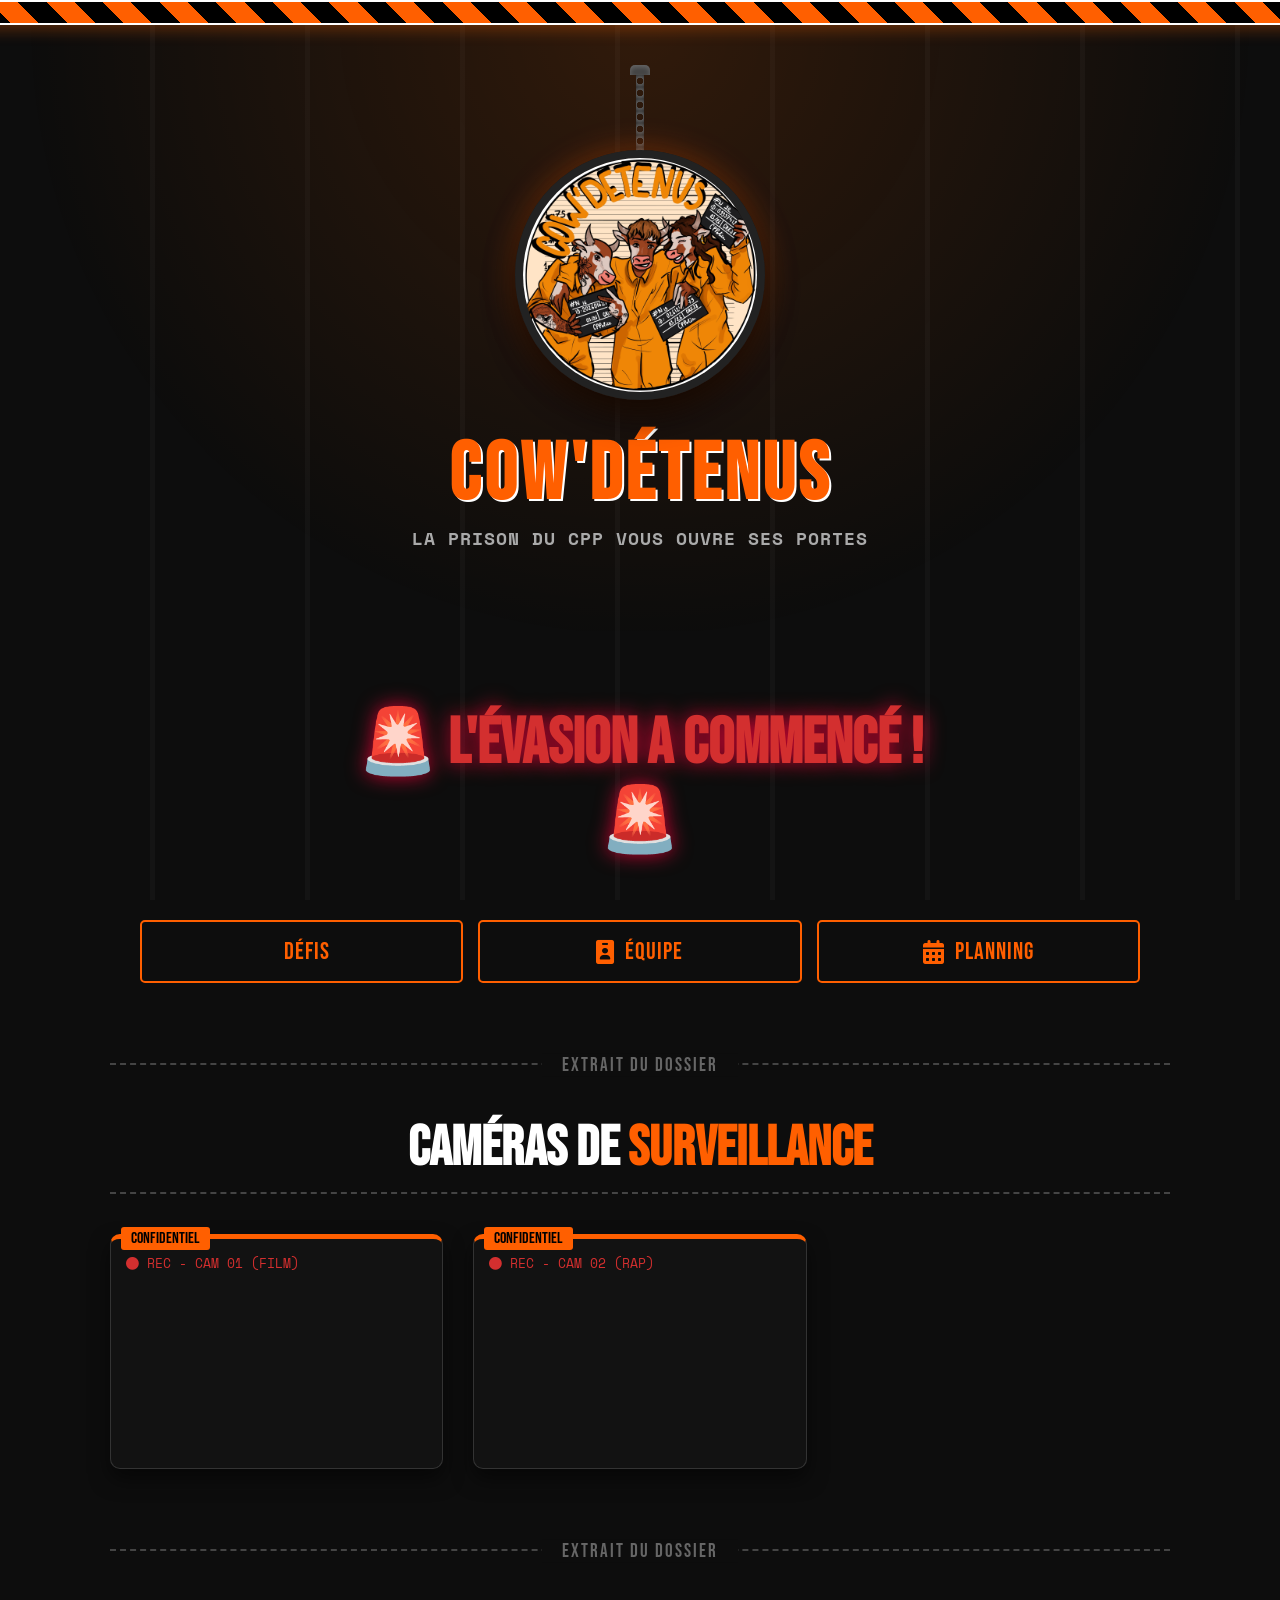
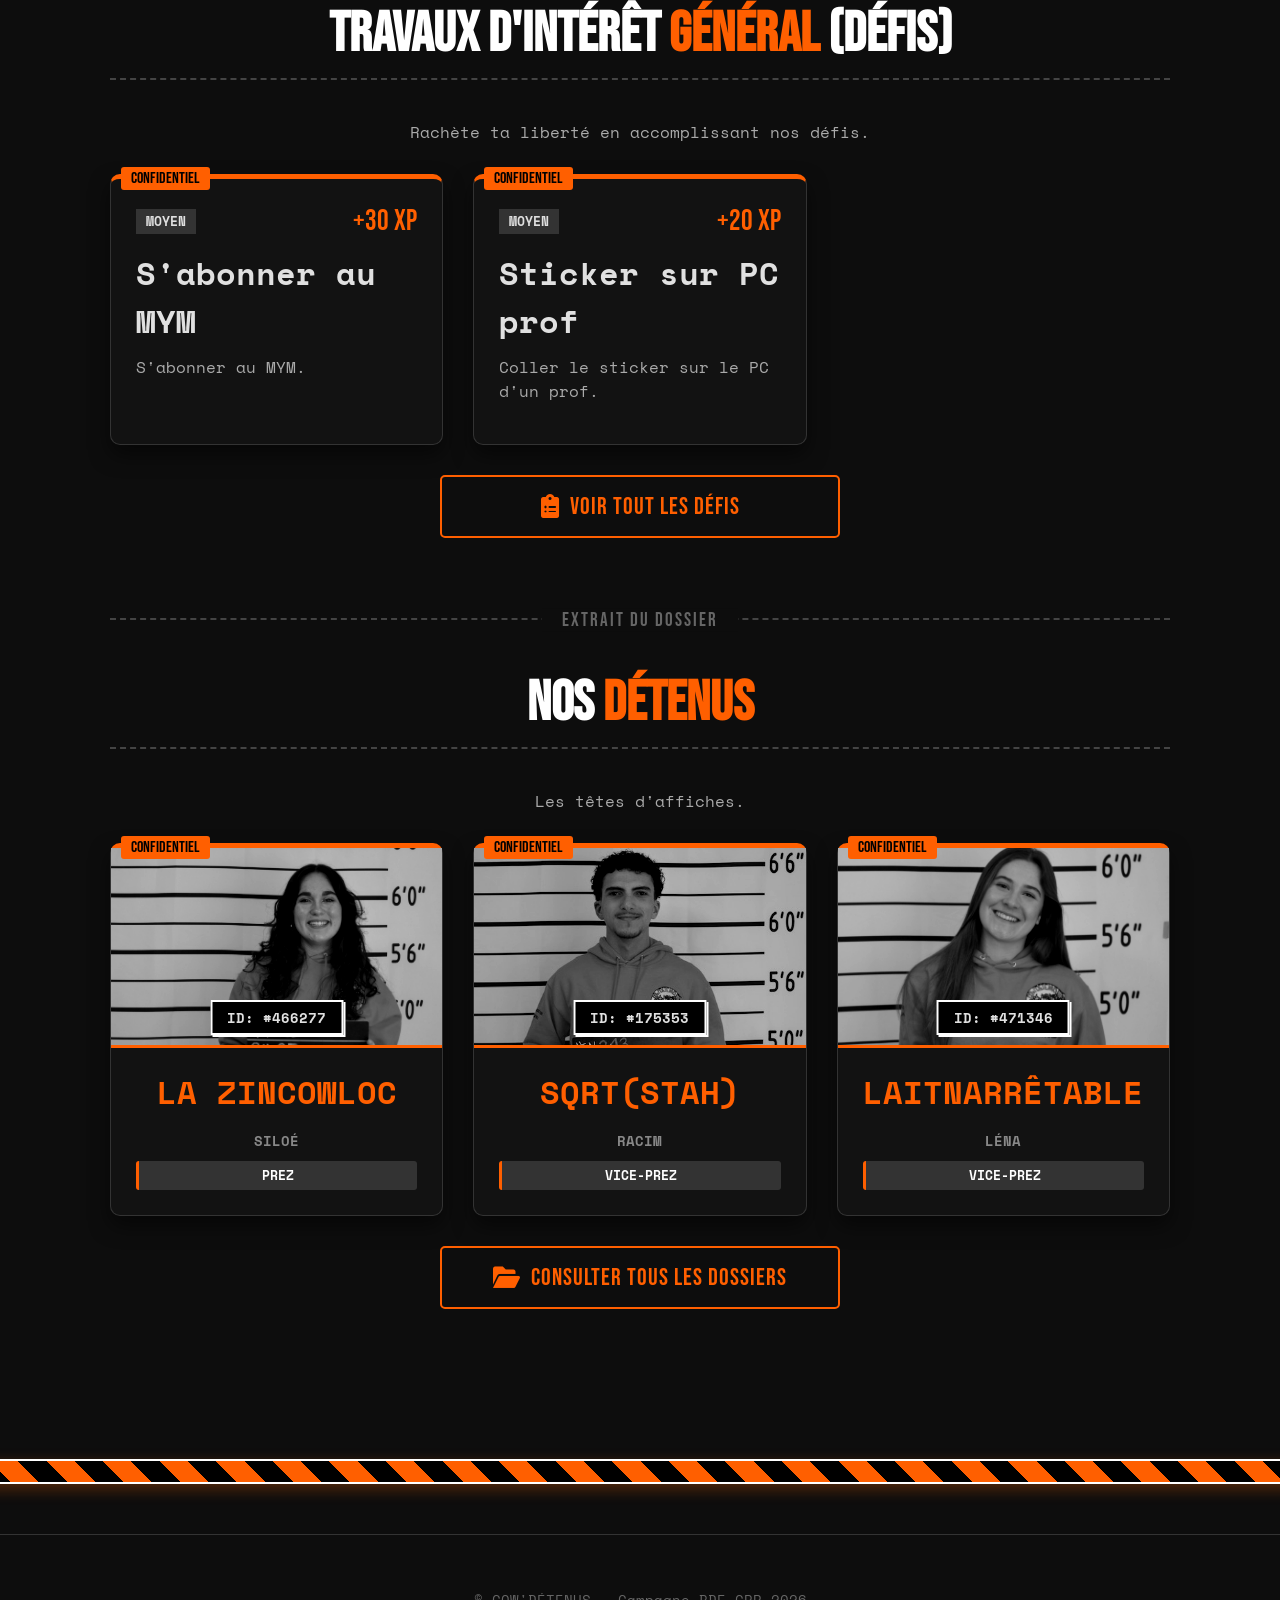
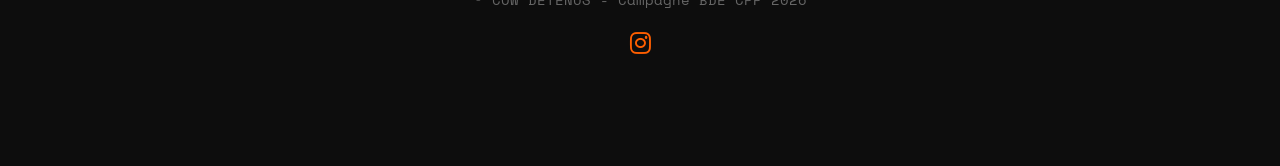
==== commit 02e5725a: "Update index.html links yt" ====
--- a/index.html
+++ b/index.html
@@ -148,7 +148,7 @@
                         <i class="fas fa-circle siren-effect"></i> REC - CAM 01 (FILM)
                     </div>
                     <div class="video-container">
-                        <iframe src="https://youtu.be/fbhBoxJP1WM?is=0hbqlhkN0U39M3ai" frameborder="0" allowfullscreen></iframe>
+                        <iframe src="https://www.youtube.com/embed/fbhBoxJP1WM" frameborder="0" allowfullscreen></iframe>
                     </div>
                 </div>
                 <div class="card" style="padding: 15px;">
@@ -156,7 +156,7 @@
                         <i class="fas fa-circle siren-effect"></i> REC - CAM 02 (RAP)
                     </div>
                     <div class="video-container">
-                        <iframe src="https://youtu.be/qonCYBpPadk?is=ECHUllE1C59Jb4Hb" frameborder="0" allowfullscreen></iframe>
+                        <iframe src="https://www.youtube.com/embed/qonCYBpPadk" frameborder="0" allowfullscreen></iframe>
                     </div>
                 </div>
             </div>
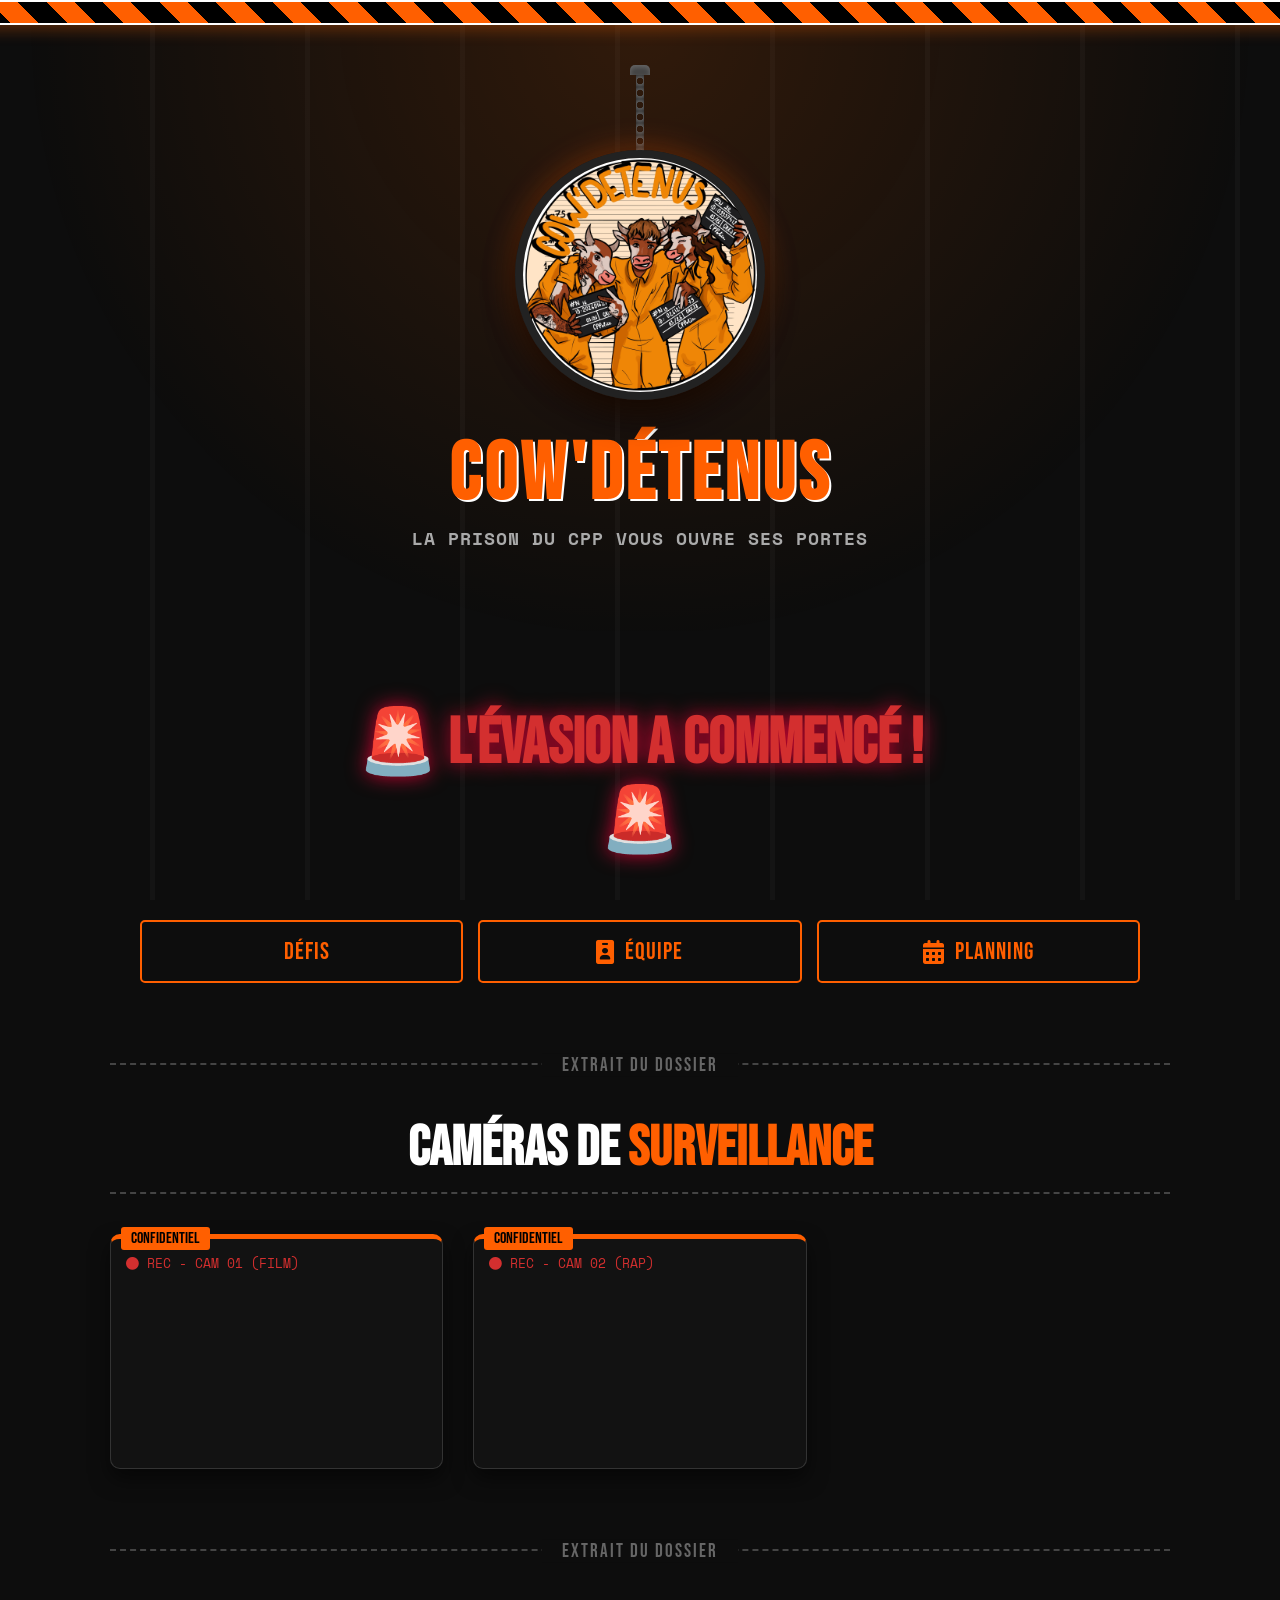
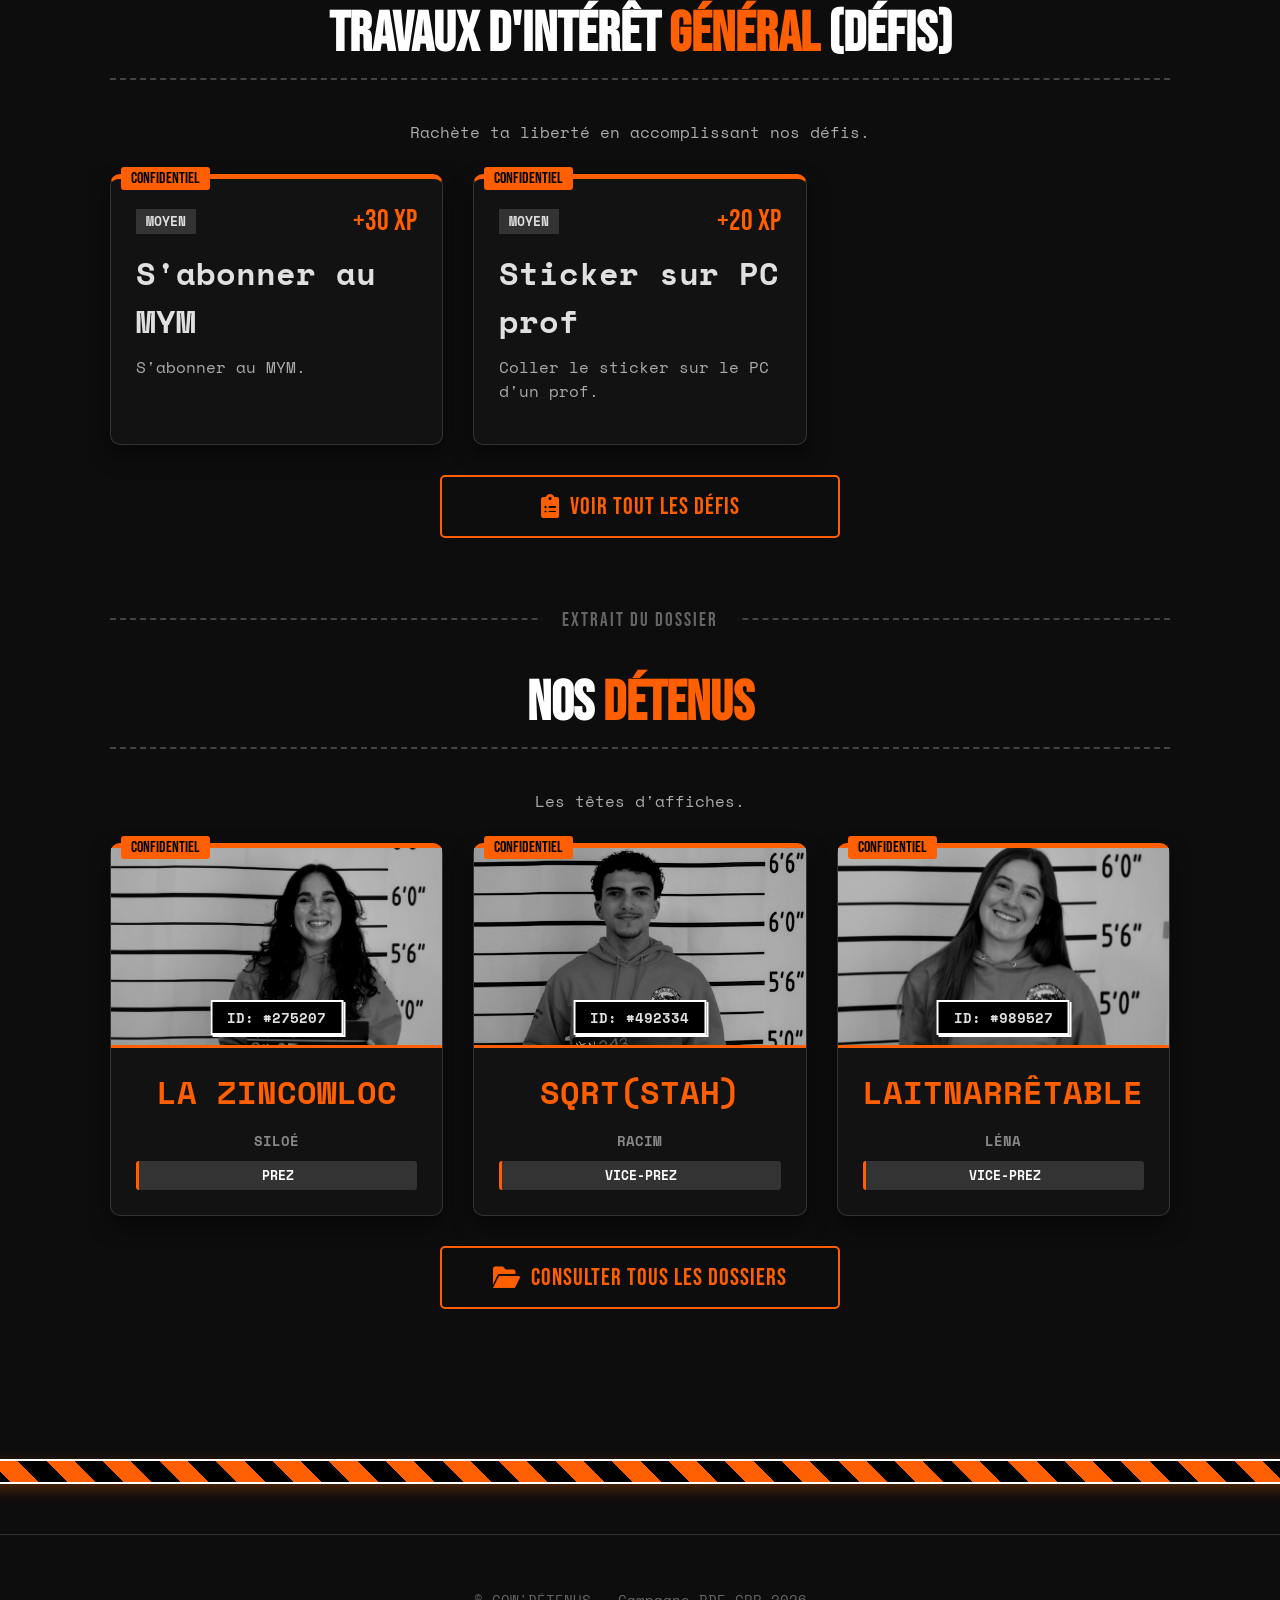
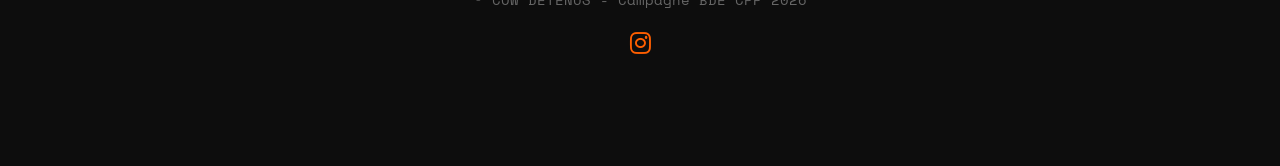
==== commit 910909ec: "Update index.html : remove planning.html" ====
--- a/index.html
+++ b/index.html
@@ -107,7 +107,6 @@
     <nav id="mobile-menu" class="mobile-menu">
         <a href="defis.html" class="btn" onclick="toggleMenu()"><i class="fas fa-handcuffs"></i> Défis</a>
         <a href="equipage.html" class="btn" onclick="toggleMenu()"><i class="fas fa-id-badge"></i> La liste</a>
-        <a href="planning.html" class="btn" onclick="toggleMenu()"><i class="fas fa-calendar-alt"></i> Planning</a>
     </nav>
 
     <div class="container">
